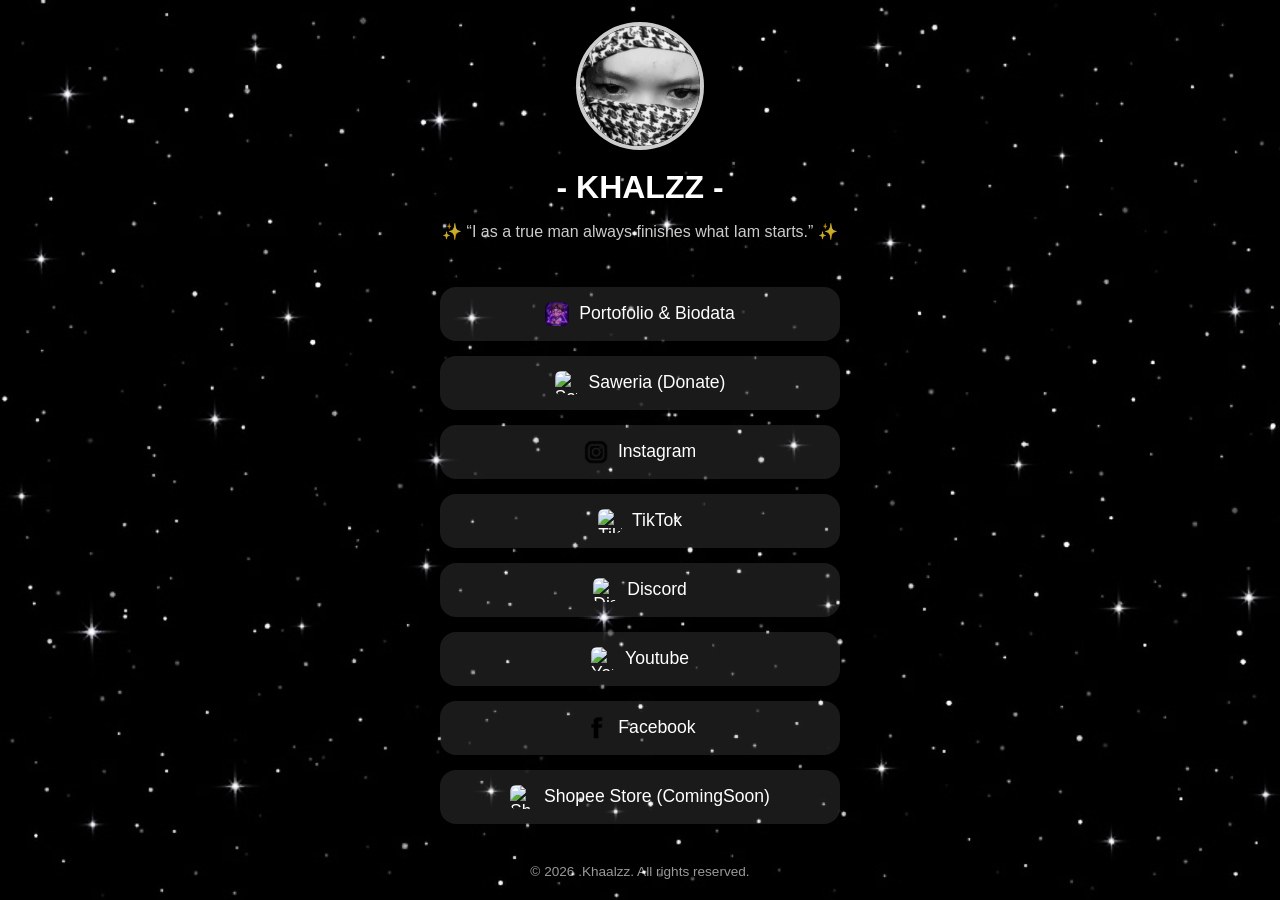
==== index.html @ f6880f16 "Add files via upload" ====
<!DOCTYPE html>
<link rel="icon" type="khlz.jpg" href="favicon.ico">
<html lang="en">
<head>
  <meta charset="UTF-8" />
  <meta name="viewport" content="width=device-width, initial-scale=1.0"/>
  <title>My Galaxy Web Link</title>
  <link rel="icon" type="image/png" href="/favicon-96x96.png" sizes="96x96" />
  <link rel="icon" type="image/svg+xml" href="/favicon.svg" />
  <link rel="shortcut icon" href="/favicon.ico" />
  <link rel="apple-touch-icon" sizes="180x180" href="/apple-touch-icon.png" />
  <link rel="manifest" href="/site.webmanifest" />
  <style>
    body {
      margin: 0;
      font-family: Arial, sans-serif;
      background-color: #0a0a0f;
      background-image:
        url('bgg.jpg'),
        url('bgg.jpg');
      background-size: cover, cover, auto;
      background-blend-mode: overlay, screen, normal;
      background-attachment: fixed;
      display: flex;
      flex-direction: column;
      align-items: center;
      justify-content: center;
      min-height: 100vh;
      color: white;
      text-align: center;
      @media (max-width: 768px) {
        body {
    background: url('bgg.jpg') no-repeat center center fixed;
    background-size: cover;
  }
}
      overflow-y: auto;

    }
    .stars {
      position: fixed;
      top: 0;
      left: 0;
      width: 100%;
      height: 100%;
      background: transparent url('https://www.transparenttextures.com/patterns/stardust.png') repeat;
      animation: twinkle 3s infinite alternate;
      z-index: -1;
    }
    @keyframes twinkle {
      from { opacity: 0.6; }
      to { opacity: 1; }
    }
    .profile img {
      width: 120px;
      height: 120px;
      border-radius: 50%;
      border: 4px solid rgba(255, 255, 255, 0.8);
      box-shadow: 0 4px 15px rgba(0,0,0,0.7);
    }
    .profile h1 {
      margin: 15px 0 5px;
      font-size: 2rem;
      font-weight: bold;
    }
    .profile p {
      opacity: 0.8;
      font-size: 1rem;
    }
    .links {
      margin-top: 30px;
      width: 100%;
      max-width: 400px;
      display: flex;
      flex-direction: column;
      gap: 15px;
    }
    .links a {
      display: flex;
      align-items: center;
      justify-content: center;
      gap: 10px;
      text-decoration: none;
      background: rgba(255, 255, 255, 0.1);
      padding: 15px;
      border-radius: 16px;
      font-size: 1.1rem;
      color: white;
      transition: 0.3s;
    }
    .links a:hover {
      background: rgba(128, 0, 128, 0.6);
      transform: scale(1.05);
    }
    .links a img.icon {
      width: 24px;
      height: 24px;
      border-radius: 6px;
    }
    footer {
      margin-top: 40px;
      font-size: 0.85rem;
      opacity: 0.6;
    }
  </style>
</head>
<body>
  <div class="stars"></div>
  <div class="profile">
    <img src="profilku.jpg" alt="Profile" />
    <h1> - KHALZZ - </h1>
    <p>✨ “I as a true man always finishes what Iam starts.” ✨</p>
  </div>
  <div class="links">
    <a href="portofolio/index.html" target="_blank">
      <img src="khlz.png" alt="Portofolio & Biodata" class="icon"> Portofolio & Biodata
    </a>
    <a href="https://saweria.co/khaalzz" target="_blank">
      <img src="https://substackcdn.com/image/fetch/$s_!uSY4!,f_auto,q_auto:good,fl_progressive:steep/https%3A%2F%2Fbucketeer-e05bbc84-baa3-437e-9518-adb32be77984.s3.amazonaws.com%2Fpublic%2Fimages%2F01c81f8c-18c9-47d7-b7ad-c04058016626_225x225.png" alt="Saweria" class="icon"> Saweria (Donate)
    </a>
    <a href="https://instagram.com/khaalzz_" target="_blank">
      <img src="igg.png" alt="Instagram" class="icon"> Instagram
    </a>
    <a href="https://tiktok.com/@ezzkhalz" target="_blank">
      <img src="https://images.seeklogo.com/logo-png/42/2/tiktok-black-icon-logo-png_seeklogo-429281.png" alt="TikTok" class="icon"> TikTok
    </a>
    <a href="https://discord.gg/a6gRnMPxvW" target="_blank">
      <img src="https://www.svgrepo.com/show/330307/discord.svg" alt="Discord" class="icon"> Discord
    </a>
    <a href="https://www.youtube.com/@i_khalz" target="_blank">
      <img src="https://cdn-icons-png.freepik.com/512/74/74127.png" alt="Youtube" class="icon"> Youtube
    </a>
    <a href="https://facebook.com/ezz.khal" target="_blank">
      <img src="fb.png" alt="Facebook" class="icon"> Facebook
    </a>
    <a href="https://shopee.com/username" target="_blank">
      <img src="https://img.icons8.com/?size=512&id=zn5APUduFHF6&format=png" alt="Shopee" class="icon"> Shopee Store (ComingSoon)
    </a>
  </div>
  <footer>
    © <script>document.write(new Date().getFullYear());</script> .Khaalzz. All rights reserved.
  </footer>
</body>
</html>
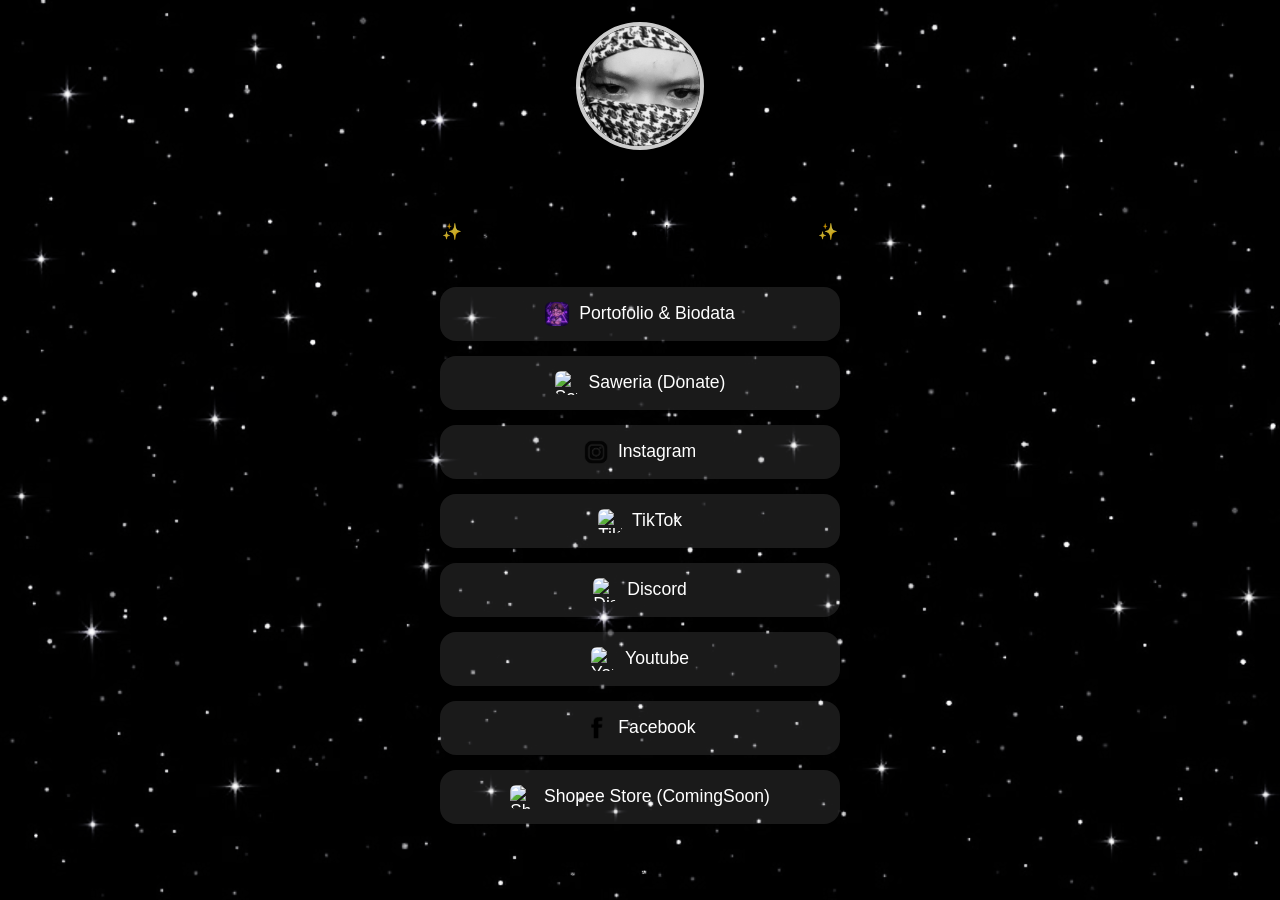
==== commit 891d8646: "index.html" ====
--- a/index.html
+++ b/index.html
@@ -26,7 +26,7 @@
       align-items: center;
       justify-content: center;
       min-height: 100vh;
-      color: white;
+      color: black;
       text-align: center;
       @media (max-width: 768px) {
         body {
@@ -141,4 +141,4 @@
     © <script>document.write(new Date().getFullYear());</script> .Khaalzz. All rights reserved.
   </footer>
 </body>
-</html>+</html>
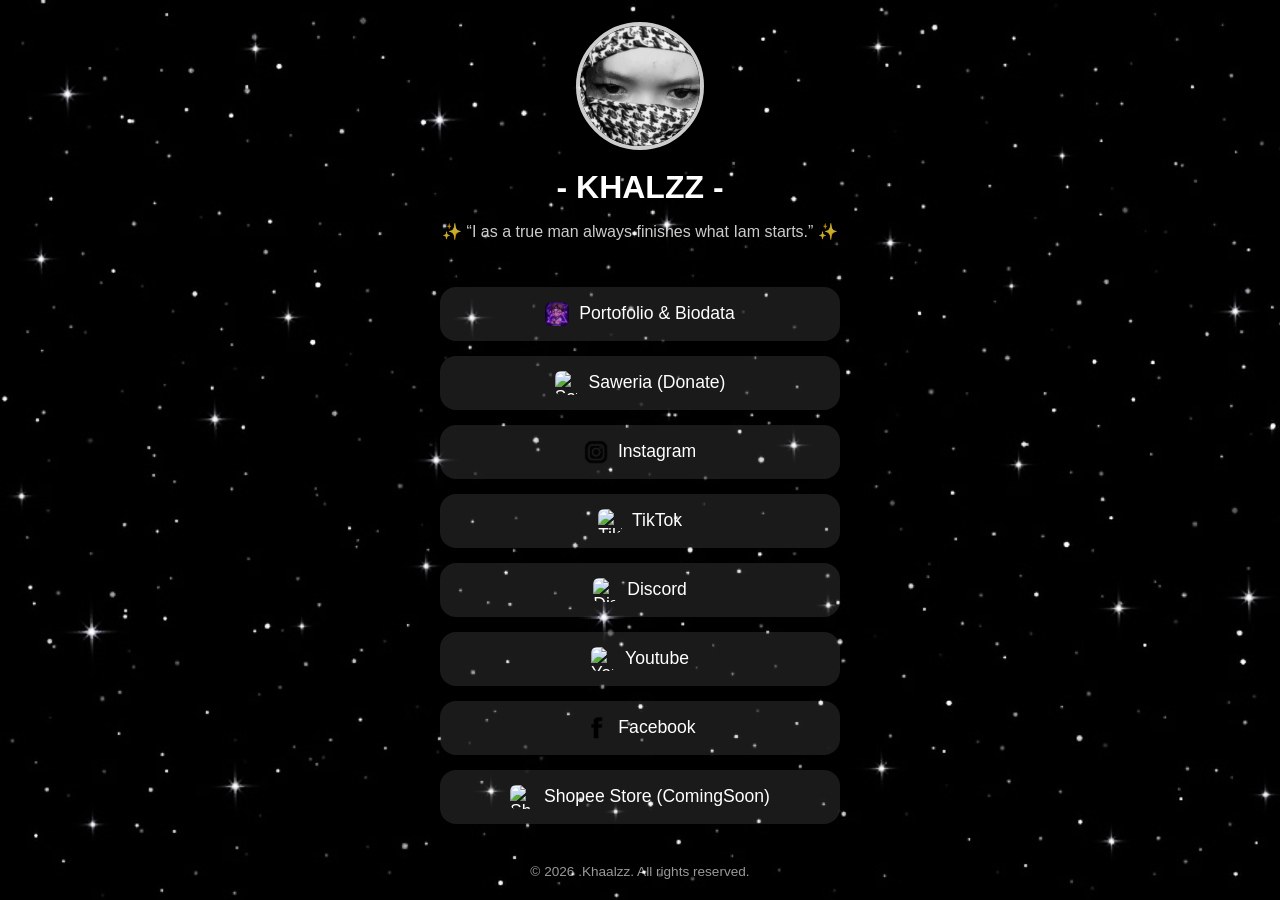
==== commit 5694895e: "index.html" ====
--- a/index.html
+++ b/index.html
@@ -26,7 +26,7 @@
       align-items: center;
       justify-content: center;
       min-height: 100vh;
-      color: black;
+      color: white;
       text-align: center;
       @media (max-width: 768px) {
         body {
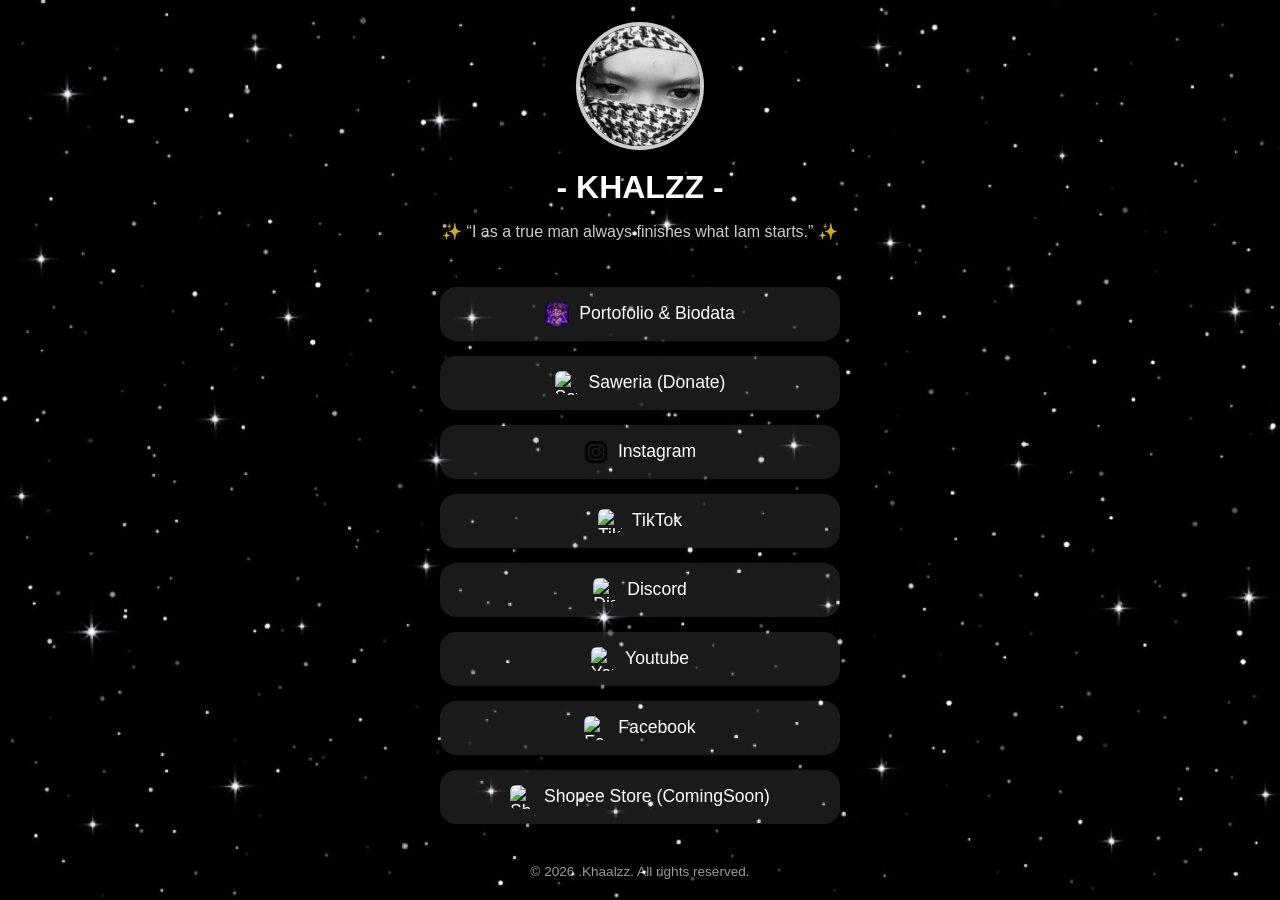
==== commit 02503f0a: "index.html" ====
--- a/index.html
+++ b/index.html
@@ -122,16 +122,16 @@
       <img src="igg.png" alt="Instagram" class="icon"> Instagram
     </a>
     <a href="https://tiktok.com/@ezzkhalz" target="_blank">
-      <img src="https://images.seeklogo.com/logo-png/42/2/tiktok-black-icon-logo-png_seeklogo-429281.png" alt="TikTok" class="icon"> TikTok
+      <img src="https://images.rawpixel.com/image_png_800/cHJpdmF0ZS9sci9pbWFnZXMvd2Vic2l0ZS8yMDIyLTA0L3JtNTMzLXJpcHBlZC1hLTAwNy5wbmc.png" alt="TikTok" class="icon"> TikTok
     </a>
     <a href="https://discord.gg/a6gRnMPxvW" target="_blank">
-      <img src="https://www.svgrepo.com/show/330307/discord.svg" alt="Discord" class="icon"> Discord
+      <img src="dc.png" alt="Discord" class="icon"> Discord
     </a>
     <a href="https://www.youtube.com/@i_khalz" target="_blank">
-      <img src="https://cdn-icons-png.freepik.com/512/74/74127.png" alt="Youtube" class="icon"> Youtube
+      <img src="https://www.vhv.rs/dpng/d/456-4566575_youtube-instagram-facebook-icon-youtube-logo-png-transparent.png" alt="Youtube" class="icon"> Youtube
     </a>
     <a href="https://facebook.com/ezz.khal" target="_blank">
-      <img src="fb.png" alt="Facebook" class="icon"> Facebook
+      <img src="https://cdn-icons-png.flaticon.com/256/124/124010.png" alt="Facebook" class="icon"> Facebook
     </a>
     <a href="https://shopee.com/username" target="_blank">
       <img src="https://img.icons8.com/?size=512&id=zn5APUduFHF6&format=png" alt="Shopee" class="icon"> Shopee Store (ComingSoon)
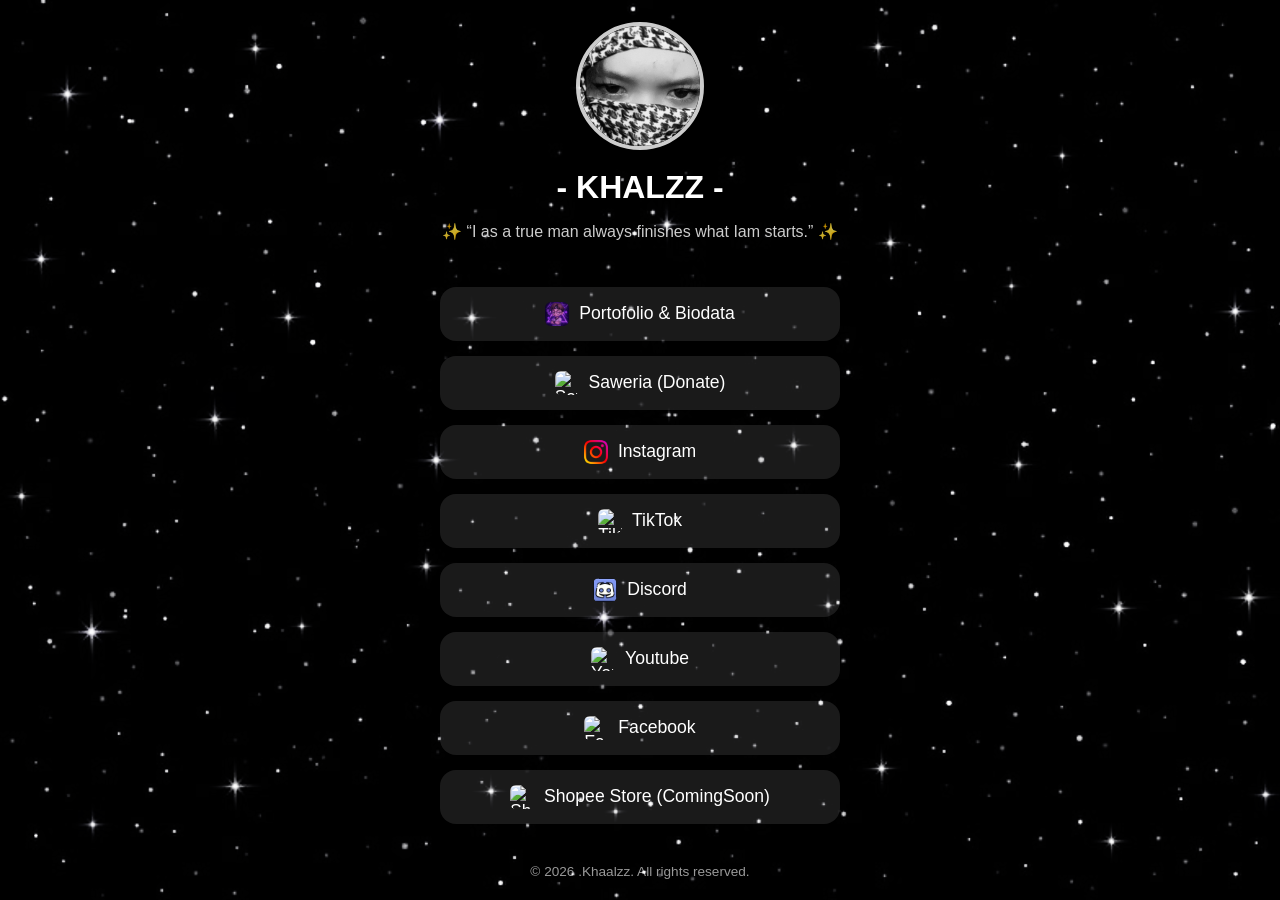
==== commit 05abd9e3: "index.html" ====
--- a/index.html
+++ b/index.html
@@ -4,7 +4,7 @@
 <head>
   <meta charset="UTF-8" />
   <meta name="viewport" content="width=device-width, initial-scale=1.0"/>
-  <title>My Galaxy Web Link</title>
+  <title>Khalzz Information Link</title>
   <link rel="icon" type="image/png" href="/favicon-96x96.png" sizes="96x96" />
   <link rel="icon" type="image/svg+xml" href="/favicon.svg" />
   <link rel="shortcut icon" href="/favicon.ico" />
